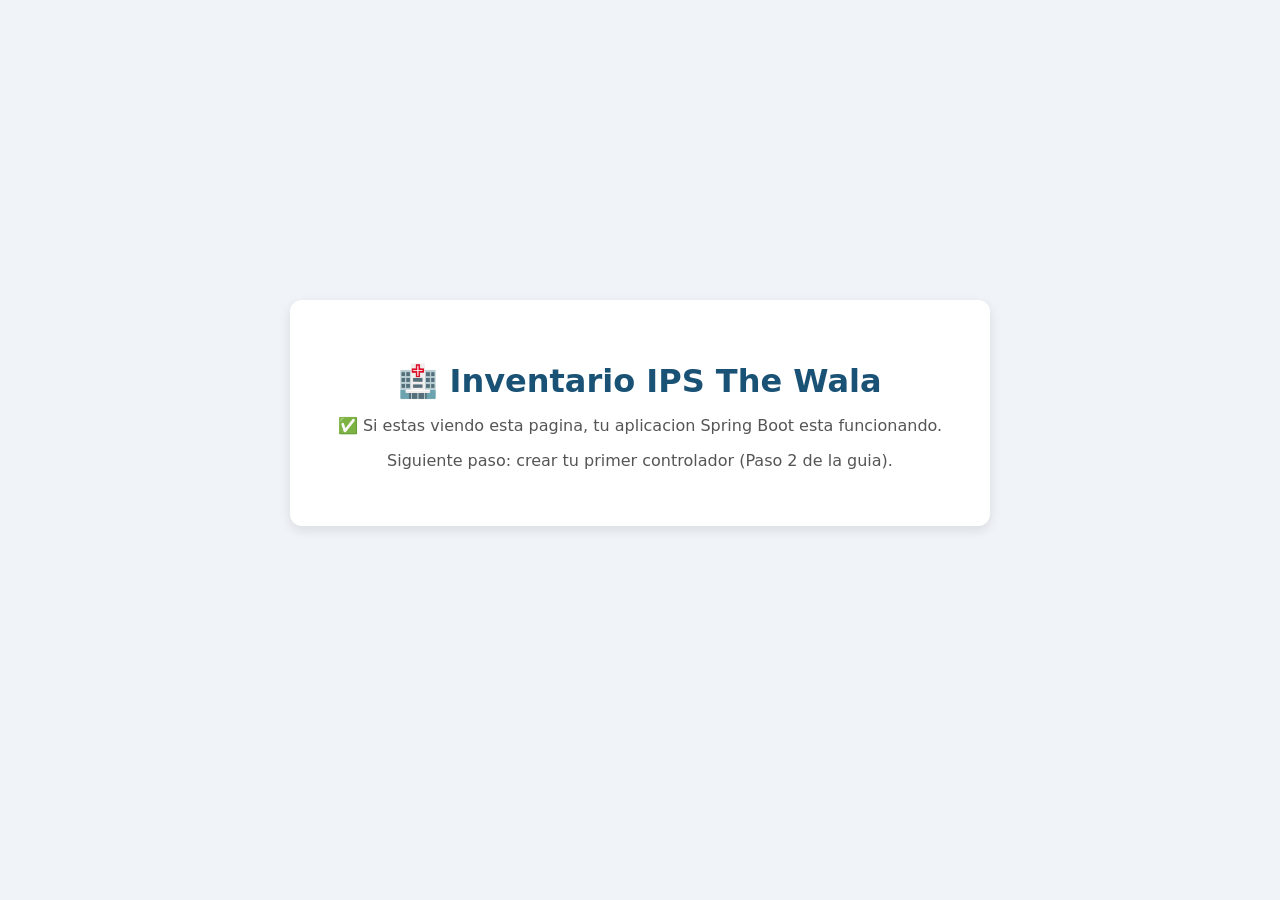
==== src/main/resources/static/index.html @ 61e60fc6 "Proyecto base Spring Boot para inventario PC y perifericos IPS The Wala (Paso 1 de la guia de aprend" ====
<!DOCTYPE html>
<html lang="es">
<head>
    <meta charset="UTF-8">
    <title>Inventario IPS The Wala</title>
    <style>
        body { font-family: system-ui, sans-serif; display: grid; place-items: center; min-height: 90vh; background: #f0f4f8; }
        .tarjeta { background: white; padding: 2.5rem 3rem; border-radius: 12px; box-shadow: 0 4px 12px rgba(0,0,0,.1); text-align: center; }
        h1 { color: #1a5276; margin-bottom: .5rem; }
        p { color: #555; }
    </style>
</head>
<body>
    <div class="tarjeta">
        <h1>&#127973; Inventario IPS The Wala</h1>
        <p>&#9989; Si estas viendo esta pagina, tu aplicacion Spring Boot esta funcionando.</p>
        <p>Siguiente paso: crear tu primer controlador (Paso 2 de la guia).</p>
    </div>
</body>
</html>
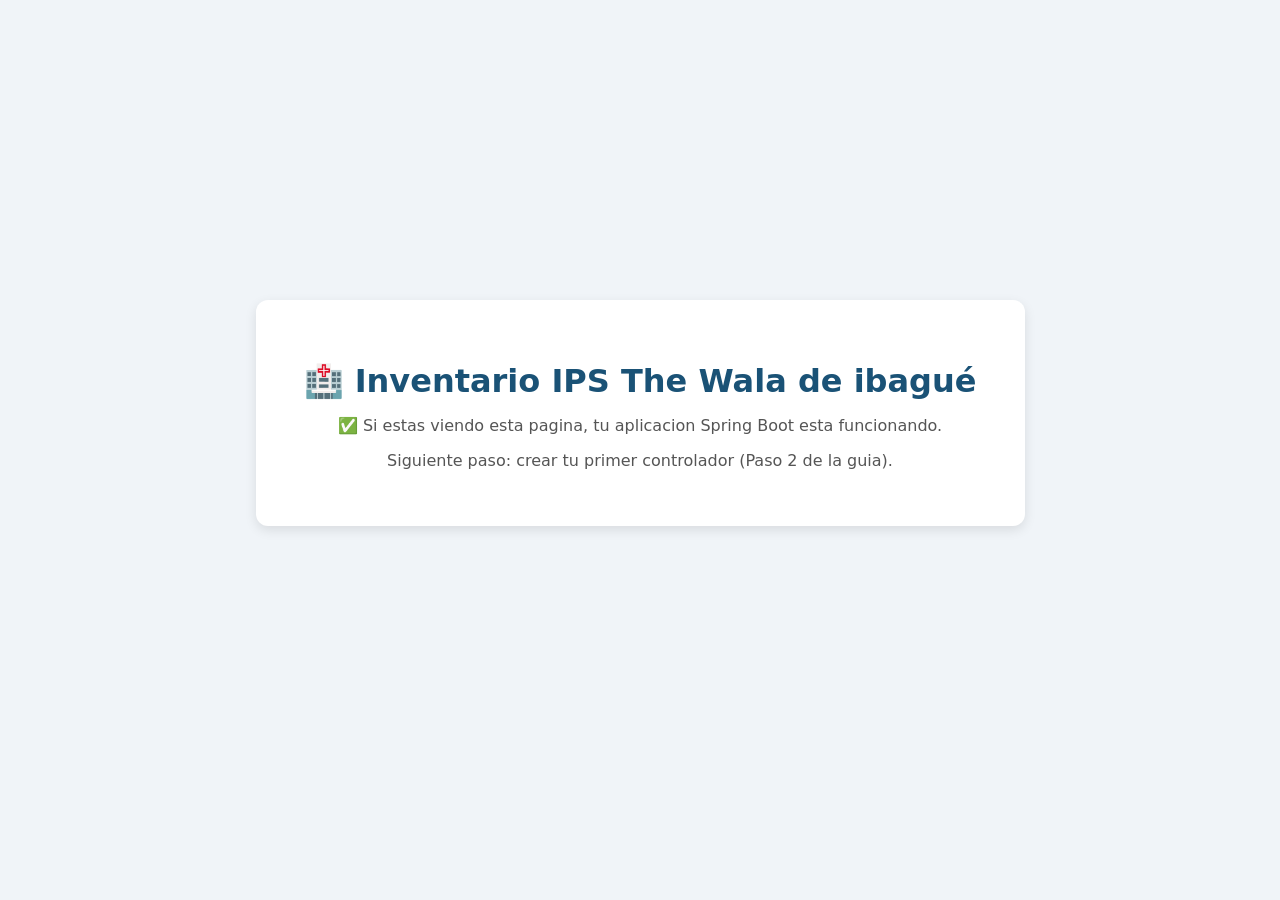
==== commit d79f423b: "Personalizar pagina de bienvenida (titulo con sede Ibague) - primer edit del usuario Co-Authored-By:" ====
--- a/src/main/resources/static/index.html
+++ b/src/main/resources/static/index.html
@@ -2,7 +2,7 @@
 <html lang="es">
 <head>
     <meta charset="UTF-8">
-    <title>Inventario IPS The Wala</title>
+    <title>Inventario IPS The Wala 2026</title>
     <style>
         body { font-family: system-ui, sans-serif; display: grid; place-items: center; min-height: 90vh; background: #f0f4f8; }
         .tarjeta { background: white; padding: 2.5rem 3rem; border-radius: 12px; box-shadow: 0 4px 12px rgba(0,0,0,.1); text-align: center; }
@@ -12,7 +12,7 @@
 </head>
 <body>
     <div class="tarjeta">
-        <h1>&#127973; Inventario IPS The Wala</h1>
+        <h1>&#127973; Inventario IPS The Wala de ibagué</h1>
         <p>&#9989; Si estas viendo esta pagina, tu aplicacion Spring Boot esta funcionando.</p>
         <p>Siguiente paso: crear tu primer controlador (Paso 2 de la guia).</p>
     </div>
